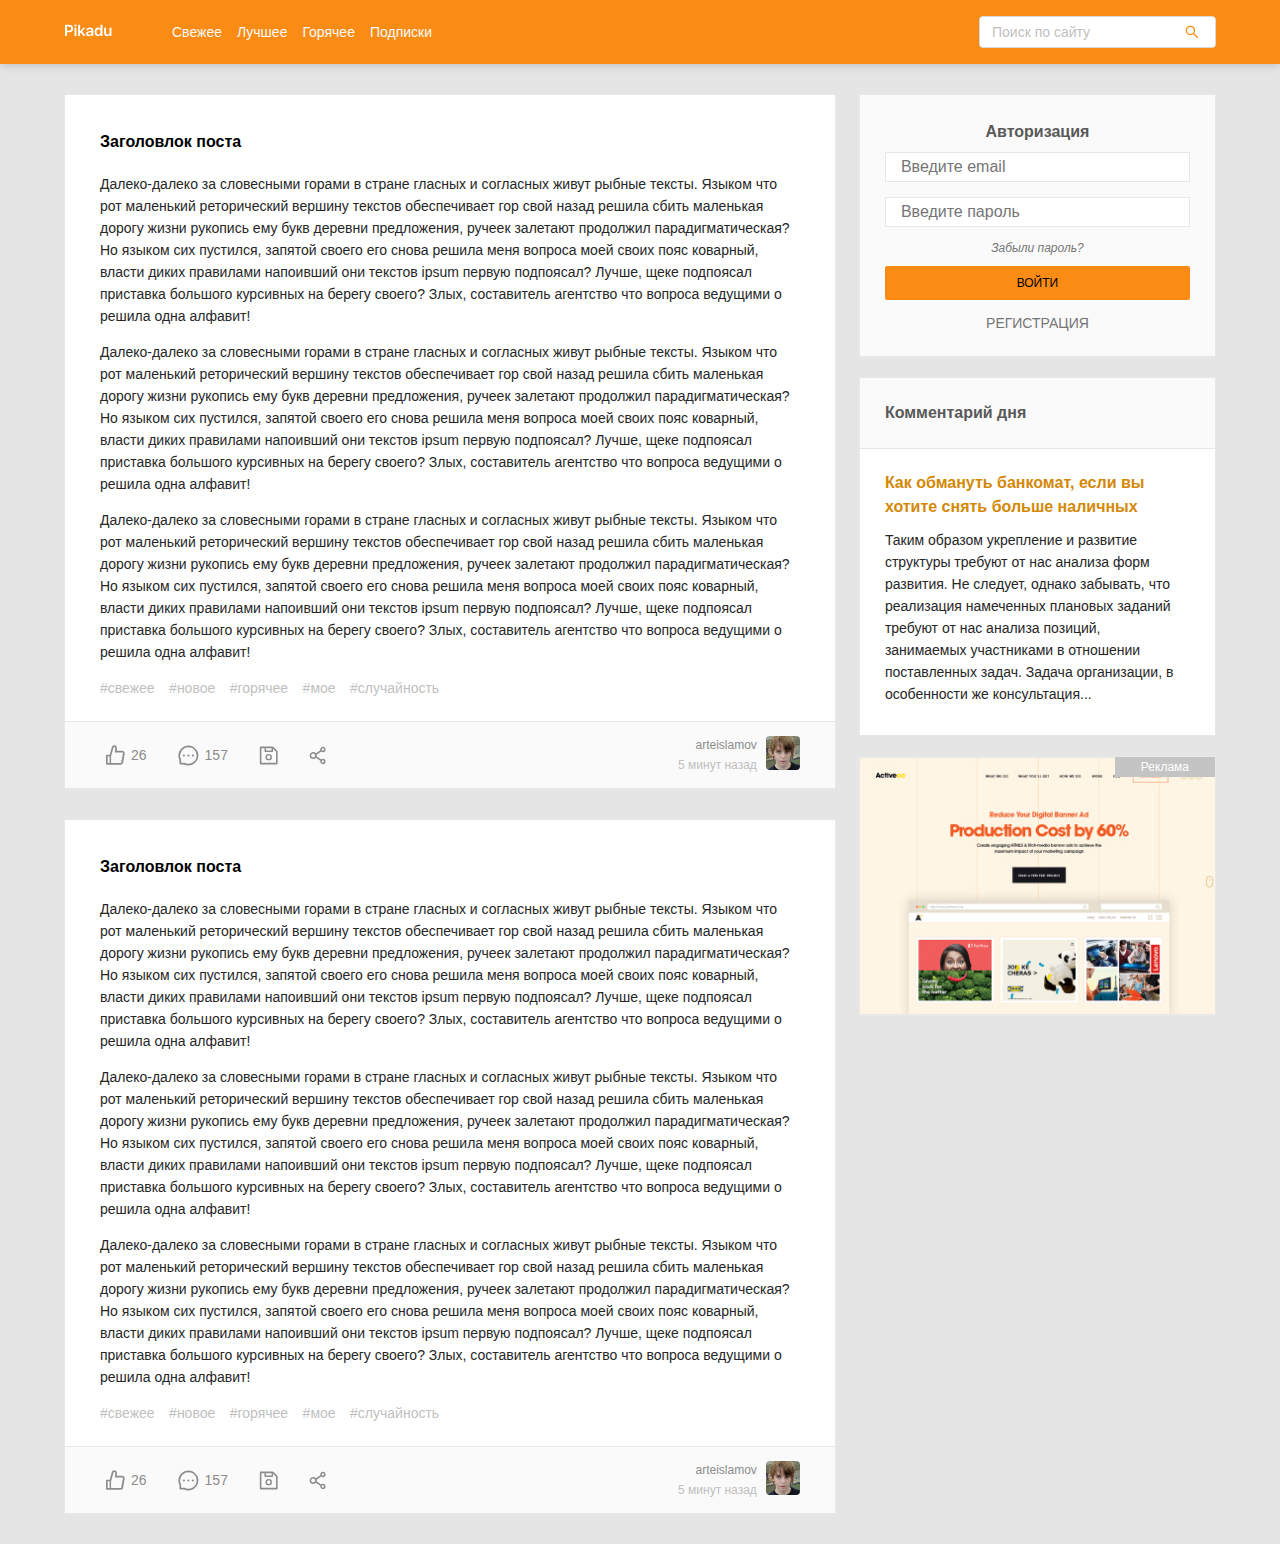
==== index.html @ 13d7afa5 "home work 1" ====
<!DOCTYPE html>
<html lang="ru">
<head>
  <meta charset="UTF-8">
  <meta name="viewport" content="width=device-width, initial-scale=1.0">
  <!-- Выводим заголовок -->
  <title>Pikadu — главная</title>
  <!-- Подключаем normalize -->
  <link rel="stylesheet" href="css/normalize.css">
  <!-- Подключаем стили -->
  <link rel="stylesheet" href="css/style.css">
</head>
<body>
  <!-- Создаем шапку сайта -->
  <header class="header">
    <div class="header-wrapper">
      <a href="/" class="header-logo">
        <img class="header-logo-image" src="img/logo.svg" alt="logo: Pikadu">
      </a>
      <nav class="header-nav">
        <ul class="header-menu">
          <li class="header-menu-item"><a href="#" class="header-menu-link">Свежее</a></li>
          <li class="header-menu-item"><a href="#" class="header-menu-link">Лучшее</a></li>
          <li class="header-menu-item"><a href="#" class="header-menu-link">Горячее</a></li>
          <li class="header-menu-item"><a href="#" class="header-menu-link">Подписки</a></li>
        </ul>
        
      </nav>
      <!-- /.header-nav -->
      <div class="input-group search">
        <input type="search" class="search-input" placeholder="Поиск по сайту">
        <button class="search-button">
          <img src="img/search.svg" alt="icon: search" class="search-icon">
        </button>
      </div>
      <!-- /.input-group -->
      <a href="#" class="menu-toggle" id="menu-toggle">
        <span></span>
        <span></span>
        <span></span>
      </a>
    </div>
    <!-- /.header-wrapper -->
  </header>

  <div class="content">
    <main class="posts">
      <section class="post">
        <div class="post-body">
          <h2 class="post-title">Заголовлок поста</h2>
          <p class="post-text">Далеко-далеко за словесными горами в стране гласных и согласных живут рыбные тексты. Языком что рот
            маленький реторический вершину текстов обеспечивает гор свой назад решила сбить маленькая дорогу жизни рукопись ему
            букв деревни предложения, ручеек залетают продолжил парадигматическая? Но языком сих пустился, запятой своего его
            снова решила меня вопроса моей своих пояс коварный, власти диких правилами напоивший они текстов ipsum первую
            подпоясал? Лучше, щеке подпоясал приставка большого курсивных на берегу своего? Злых, составитель агентство что
            вопроса ведущими о решила одна алфавит! </p>
          <p class="post-text">Далеко-далеко за словесными горами в стране гласных и согласных живут рыбные тексты. Языком что рот
            маленький реторический вершину текстов обеспечивает гор свой назад решила сбить маленькая дорогу жизни рукопись ему
            букв деревни предложения, ручеек залетают продолжил парадигматическая? Но языком сих пустился, запятой своего его
            снова решила меня вопроса моей своих пояс коварный, власти диких правилами напоивший они текстов ipsum первую
            подпоясал? Лучше, щеке подпоясал приставка большого курсивных на берегу своего? Злых, составитель агентство что
            вопроса ведущими о решила одна алфавит! </p>
          <p class="post-text">Далеко-далеко за словесными горами в стране гласных и согласных живут рыбные тексты. Языком что рот
            маленький реторический вершину текстов обеспечивает гор свой назад решила сбить маленькая дорогу жизни рукопись ему
            букв деревни предложения, ручеек залетают продолжил парадигматическая? Но языком сих пустился, запятой своего его
            снова решила меня вопроса моей своих пояс коварный, власти диких правилами напоивший они текстов ipsum первую
            подпоясал? Лучше, щеке подпоясал приставка большого курсивных на берегу своего? Злых, составитель агентство что
            вопроса ведущими о решила одна алфавит! </p>
          <div class="tags">
            <a href="#" class="tag">#свежее</a>
            <a href="#" class="tag">#новое</a>
            <a href="#" class="tag">#горячее</a>
            <a href="#" class="tag">#мое</a>
            <a href="#" class="tag">#случайность</a>
          </div>
          <!-- /.tags -->
        </div>
        <!-- /.post-body -->
        <div class="post-footer">
          <div class="post-buttons">
            <button class="post-button likes">
              <svg width="19" height="20" class="icon icon-like">
                <use xlink:href="img/icons.svg#like"></use>
              </svg>
              <span class="likes-counter">26</span>
            </button>
            <button class="post-button comments">
              <svg width="21" height="21" class="icon icon-comment">
                <use xlink:href="img/icons.svg#comment"></use>
              </svg>
              <span class="comments-counter">157</span>
            </button>
            <button class="post-button save">
              <svg width="19" height="19" class="icon icon-save">
                <use xlink:href="img/icons.svg#save"></use>
              </svg>
            </button>
            <button class="post-button share">
              <svg width="17" height="19" class="icon icon-share">
                <use xlink:href="img/icons.svg#share"></use>
              </svg>
            </button>
          </div>
          <!-- /.post-buttons -->
          <div class="post-author">
            <div class="author-about">
              <a href="#" class="author-username">arteislamov</a>
              <span class="post-time">5 минут назад</span>
            </div>
            <a href="#" class="author-link"><img src="img/avatar.jpeg" alt="avatar" class="author-avatar"></a>
          </div>
          <!-- /.post-author -->
        </div>
        <!-- /.post-footer -->
      </section>
      <section class="post">
        <div class="post-body">
          <h2 class="post-title">Заголовлок поста</h2>
          <p class="post-text">Далеко-далеко за словесными горами в стране гласных и согласных живут рыбные тексты. Языком что
            рот
            маленький реторический вершину текстов обеспечивает гор свой назад решила сбить маленькая дорогу жизни рукопись
            ему
            букв деревни предложения, ручеек залетают продолжил парадигматическая? Но языком сих пустился, запятой своего его
            снова решила меня вопроса моей своих пояс коварный, власти диких правилами напоивший они текстов ipsum первую
            подпоясал? Лучше, щеке подпоясал приставка большого курсивных на берегу своего? Злых, составитель агентство что
            вопроса ведущими о решила одна алфавит! </p>
          <p class="post-text">Далеко-далеко за словесными горами в стране гласных и согласных живут рыбные тексты. Языком что
            рот
            маленький реторический вершину текстов обеспечивает гор свой назад решила сбить маленькая дорогу жизни рукопись
            ему
            букв деревни предложения, ручеек залетают продолжил парадигматическая? Но языком сих пустился, запятой своего его
            снова решила меня вопроса моей своих пояс коварный, власти диких правилами напоивший они текстов ipsum первую
            подпоясал? Лучше, щеке подпоясал приставка большого курсивных на берегу своего? Злых, составитель агентство что
            вопроса ведущими о решила одна алфавит! </p>
          <p class="post-text">Далеко-далеко за словесными горами в стране гласных и согласных живут рыбные тексты. Языком что
            рот
            маленький реторический вершину текстов обеспечивает гор свой назад решила сбить маленькая дорогу жизни рукопись
            ему
            букв деревни предложения, ручеек залетают продолжил парадигматическая? Но языком сих пустился, запятой своего его
            снова решила меня вопроса моей своих пояс коварный, власти диких правилами напоивший они текстов ipsum первую
            подпоясал? Лучше, щеке подпоясал приставка большого курсивных на берегу своего? Злых, составитель агентство что
            вопроса ведущими о решила одна алфавит! </p>
          <div class="tags">
            <a href="#" class="tag">#свежее</a>
            <a href="#" class="tag">#новое</a>
            <a href="#" class="tag">#горячее</a>
            <a href="#" class="tag">#мое</a>
            <a href="#" class="tag">#случайность</a>
          </div>
          <!-- /.tags -->
        </div>
        <!-- /.post-body -->
        <div class="post-footer">
          <div class="post-buttons">
            <button class="post-button likes">
              <svg width="19" height="20" class="icon icon-like">
                <use xlink:href="img/icons.svg#like"></use>
              </svg>
              <span class="likes-counter">26</span>
            </button>
            <button class="post-button comments">
              <svg width="21" height="21" class="icon icon-comment">
                <use xlink:href="img/icons.svg#comment"></use>
              </svg>
              <span class="comments-counter">157</span>
            </button>
            <button class="post-button save">
              <svg width="19" height="19" class="icon icon-save">
                <use xlink:href="img/icons.svg#save"></use>
              </svg>
            </button>
            <button class="post-button share">
              <svg width="17" height="19" class="icon icon-share">
                <use xlink:href="img/icons.svg#share"></use>
              </svg>
            </button>
          </div>
          <!-- /.post-buttons -->
          <div class="post-author">
            <div class="author-about">
              <a href="#" class="author-username">arteislamov</a>
              <span class="post-time">5 минут назад</span>
            </div>
            <a href="#" class="author-link"><img src="img/avatar.jpeg" alt="avatar" class="author-avatar"></a>
          </div>
          <!-- /.post-author -->
        </div>
        <!-- /.post-footer -->
      </section>
    </main>
    <!-- /.posts -->
    <aside class="sidebar">
      <div class="login">
        <form class="login-form">
          <h2 class="login-title">Авторизация</h2>
          <input type="email" class="login-input login-email" name="email" minlength="3" required placeholder="Введите email">
          <input type="password" class="login-input login-password" name="password" minlength="3" required placeholder="Введите пароль">
          <a href="#" class="login-forget">Забыли пароль?</a>
          <button class="login-signin" type="submit">Войти</button>
          <a href="#" class="login-signup">Регистрация</a>
        </form>
      </div>
      <div class="user">
        <a href="#" class="user-info">
          <img width="40" height="40" src="img/avatar.jpeg" alt="photo: user" class="user-avatar">
          <span class="user-name">islamovartem</span>
        </a>
        <!-- /.user-info -->
        <a href="#" class="exit">
          <svg class="icon icon-exit">
            <use xlink:href="img/icons.svg#exit"></use>
          </svg>
        </a>
        <!-- /.exit -->
      </div>
      <!-- /.user -->
      <nav class="sidebar-nav">
        <ul class="sidebar-menu">
          <li class="sidebar-menu-item">
            <a href="#" class="sidebar-menu-link">Ответы</a>
          </li>
          <li class="sidebar-menu-item">
            <a href="#" class="sidebar-menu-link active">Комментарии</a>
          </li>
          <li class="sidebar-menu-item">
            <a href="#" class="sidebar-menu-link">Оценки</a>
          </li>
          <li class="sidebar-menu-item">
            <a href="#" class="sidebar-menu-link">Сохраненное </a>
          </li>
          <li class="sidebar-menu-item">
            <a href="#" class="sidebar-menu-link">Подписки</a>
          </li>
          <li class="sidebar-menu-item">
            <a href="#" class="sidebar-menu-link">Заметки</a>
          </li>
          <li class="sidebar-menu-item">
            <a href="#" class="sidebar-menu-link">Игнор-лист</a>
          </li>
        </ul>
      </nav>
      <a href="new-post.html" class="button button-new-post">
        <svg class="icon icon-fire">
          <use xlink:href="img/icons.svg#fire"></use>
        </svg>
        Опубликовать пост
      </a>
      <div class="card">
        <div class="card-header">
          <h2 class="card-title">Комментарий дня</h2>
        </div>
        <!-- /.card-header -->
        <div class="card-body">
          <a href="#" class="card-body-title">Как обмануть банкомат, если вы хотите снять больше наличных</a>
          <p class="card-text">Таким образом укрепление и развитие структуры требуют от нас анализа форм развития. Не следует, однако забывать, что реализация намеченных плановых заданий требуют от нас анализа позиций, занимаемых участниками в отношении поставленных
          задач. Задача организации, в особенности же консультация...</p>
        </div>
        <!-- /.card-body -->
      </div>
      <!-- /.card -->
      <a href="#" class="ad"></a>
    </aside>
    <!-- /.sidebar -->
  </div>
  <!-- /.content -->
  <script src="js/main.js"></script>
</body>
</html>
---- css/style.css ----
* {
  box-sizing: border-box;
}
body {
  font-family: sans-serif;
  background: #e5e5e5;
}
.header {
  background: #fa8c16;
  padding-top: 16px;
  padding-bottom: 16px;
  box-shadow: 0px 2px 8px rgba(0, 0, 0, 0.15);
  margin-bottom: 30px;
}
.header-wrapper {
  max-width: 1200px;
  width: 90%;
  margin: auto;
  display: flex;
  justify-content: space-between;
  align-items: center;
}
.header-nav {
  margin-left: 60px;
  margin-right: auto;
}
.header-menu {
  display: flex;
  list-style: none;
  padding: 0;
  margin: 0;
}
.header-menu-link {
  text-decoration: none;
  color: #fafafa;
  margin-right: 15px;
  font-size: 14px;
  line-height: 22px;
}
.input-group {
  max-width: 237px;
  width: 60%;
  height: 32px;
  position: relative;
  background: #ffffff;
  border-radius: 4px;
  overflow: hidden;
  border: 1px solid #d9d9d9;
}
.search-input {
  width: 80%;
  height: 100%;
  border: none;
  font-size: 14px;
  line-height: 22px;
  padding-left: 12px;
}
.search-button {
  height: 100%;
  width: 20%;
  border: none;
  background-color: #fff;
  position: absolute;
  right: 0;
  top: 0;
  cursor: pointer;
  display: flex;
  align-items: center;
  justify-content: center;
}
.search-input::-moz-placeholder {
  color: #bfbfbf;
}
.search-input::-webkit-input-placeholder {
  color: #bfbfbf;
}
.search-input:-ms-input-placeholder {
  color: #bfbfbf;
}
.search-input::-ms-input-placeholder {
  color: #bfbfbf;
}
.search-input::placeholder {
  color: #bfbfbf;
}
.menu-toggle {
  display: none;
}
.content {
  max-width: 1200px;
  width: 90%;
  margin: auto;
  display: flex;
  align-items: flex-start;
  justify-content: space-between;
}
.posts {
  width: 67%;
}
.post {
  background-color: #fff;
  border: 1px solid #e8e8e8;
  margin-bottom: 30px;
}
.post-body {
  padding-top: 35px;
  padding-left: 35px;
  padding-right: 35px;
  padding-bottom: 0;
}
.post-title {
  margin-top: 0;
  margin-bottom: 19px;
  font-weight: 600;
  font-size: 16px;
  line-height: 24px;
}
.post-text {
  color: #262626;
  font-weight: normal;
  font-size: 14px;
  line-height: 22px;
}
.tags {
  margin-bottom: 22px;
}
.tag {
  color: #bfbfbf;
  font-size: 14px;
  line-height: 22px;
  margin-right: 10px;
  text-decoration: none;
}
.post-footer {
  border-top: 1px solid #e8e8e8;
  background: #fafafa;
  display: flex;
  justify-content: space-between;
  padding-left: 35px;
  padding-right: 35px;
  padding-top: 13px;
  padding-bottom: 13px;
}
.post-buttons {
  display: flex;
  align-items: center;
}
.post-button .icon {
  fill: #8c8c8c;
}
.icon-like,
.icon-comment {
  margin-right: 6px;
}
.post-button {
  background-color: transparent;
  border: none;
  color: #8c8c8c;
  display: flex;
  align-items: center;
  font-size: 14px;
  line-height: 22px;
  margin-right: 19px;
  cursor: pointer;
}
.post-author {
  display: flex;
  align-items: center;
  text-align: right;
}
.author-avatar {
  width: 34px;
  height: 34px;
  margin-left: 9px;
  border-radius: 4px;
}
.author-username {
  display: block;
  color: #8c8c8c;
  font-size: 12px;
  line-height: 20px;
  text-decoration: none;
}
.post-time {
  color: #bfbfbf;
  font-size: 12px;
  line-height: 20px;
}

.sidebar {
  width: 31%;
}

.login {
  background-color: #fafafa;
  border: 1px solid #e8e8e8;
  padding: 15px 25px;
}

.login-form {
  display: flex;
  flex-direction: column;
}

.login-title {
  text-align: center;
  margin-bottom: 10px;
  font-size: 16px;
  font-weight: 600;
  color: #595959;
}

.login-input {
  display: block;
  background-color: #fff;
  border: 1px solid #e8e8e8;
  padding: 5px 15px;
  margin-bottom: 15px;
}

.login-forget {
  text-align: center;
  font-size: 12px;
  text-decoration: none;
  color: #757575;
  margin-bottom: 10px;
  font-style: italic;
}

.login-signin {
  background-color: #fa8c16;
  border: none;
  border-radius: 2px;
  text-transform: uppercase;
  cursor: pointer;
  line-height: 32px;
  font-size: 12px;
  margin-bottom: 15px;
}

.login-signin:hover {
  filter: opacity(80%);
}

.login-signin:active {
  filter: brightness(85%)
}

.login-signup {
  text-align: center;
  font-size: 14px;
  text-transform: uppercase;
  text-decoration: none;
  color: #757575;
  margin-bottom: 10px;
}

.user {
  background-color: #fafafa;
  border: 1px solid #e8e8e8;
  padding: 15px 25px;
  display: flex;
  align-items: center;
  justify-content: space-between;
}
.user-info {
  display: flex;
  align-items: center;
  text-decoration: none;
}
.user-avatar {
  border-radius: 50%;
  margin-right: 17px;
}
.user-name {
  font-weight: 600;
  font-size: 16px;
  line-height: 24px;
  color: #595959;
}
.icon-exit {
  width: 20px;
  height: 20px;
  fill: #000;
}
.sidebar-nav {
  display: none;
  background-color: #fff;
}
.sidebar-menu {
  margin: 0;
  border: 1px solid #e8e8e8;
  border-top: none;
  list-style-type: none;
  padding: 0;
}
.sidebar-menu-link {
  text-decoration: none;
  font-size: 14px;
  line-height: 22px;
  color: #595959;
  padding: 16px 48px;
  display: inline-block;
  width: 100%;
  background-color: #fff;
}
.sidebar-menu-link:hover {
  background-color: #fffbe6;
}
.sidebar-menu-link.active {
  background-color: #fffbe6;
  border-right: 3px solid #faad14;
}
.button {
  background: #faad14;
  border-radius: 4px;
  border: none;
  text-decoration: none;
  color: #ffffff;
  font-weight: normal;
  font-size: 16px;
  line-height: 24px;
  padding: 13px;
  cursor: pointer;
}
.button-outline {
  background: #ffffff;
  border: 1px solid #ffc53d;
  border-radius: 4px;
  color: #ffc53d;
  padding-left: 16px;
  padding-right: 16px;
  cursor: pointer;
}
.button-outline .icon {
  width: 14px;
  height: 11px;
  fill: #ffc53d;
}
.button-new-post {
  display: none;
  align-items: center;
  justify-content: center;
  width: 100%;
  margin-top: 20px;
}
.icon-fire {
  fill: #fff;
  width: 11px;
  height: 13px;
  margin-right: 10px;
}
.card {
  background: #ffffff;
  border: 1px solid #e8e8e8;
  margin-top: 20px;
}
.card-header {
  background: #fafafa;
  border-bottom: 1px solid #e8e8e8;
  padding: 23px 25px;
}
.card-title {
  margin: 0;
  font-weight: 600;
  font-size: 16px;
  line-height: 24px;
  color: #595959;
}
.card-body {
  padding: 22px 40px 20px 25px;
}
.card-body-title {
  text-decoration: none;
  margin: 0 0 10px;
  font-weight: 600;
  font-size: 16px;
  line-height: 24px;
  color: #d48806;
}
.card-text {
  font-size: 14px;
  line-height: 22px;
  color: #262626;
  margin: 10px 0;
}
.ad {
  display: block;
  background-color: #fff;
  background-image: url("../img/promo.jpg");
  background-repeat: no-repeat;
  background-position: center center;
  background-size: cover;
  width: 100%;
  height: 260px;
  border: 1px solid #e8e8e8;
  margin-top: 20px;
  position: relative;
}
.ad::before {
  content: "Реклама";
  position: absolute;
  right: 0;
  top: 0;
  background: #c4c4c4;
  padding-left: 26px;
  padding-right: 26px;
  font-size: 12px;
  line-height: 20px;
  text-align: center;
  color: #ffffff;
}
.add-post {
  display: flex;
  flex-direction: column;
}
.add-title,
.add-text {
  background: #ffffff;
  border: 1px solid #e8e8e8;
  padding: 23px 30px;
  margin-bottom: 16px;
}
.add-text {
  min-height: 362px;
}
.add-button {
  width: 100%;
  max-width: 370px;
  margin-right: 2%;
}
.add-post .button-outline {
  margin-right: 1%;
}
@media (max-width: 990px) {
  .menu-toggle {
    display: flex;
    flex-direction: column;
    justify-content: space-between;
    width: 30px;
    height: 20px;
    margin-left: 12px;
  }
  .menu-toggle span {
    height: 2px;
    width: 100%;
    background-color: #fff;
  }
  .header {
    position: fixed;
    z-index: 100;
    left: 0;
    top: 0;
    right: 0;
    width: 100%;
  }
  .content {
    margin-top: 94px;
    margin-bottom: 60px;
  }
  .sidebar {
    position: fixed;
    z-index: 101;
    top: 64px;
    right: 0;
    bottom: 0;
    height: calc(100% - 64px);
    max-width: 320px;
    width: 100%;
    background-color: #fff;
    box-shadow: 1px 1px 10px rgba(0, 0, 0, 0.15);
    padding: 30px;
    transform: translateX(100%);
    transition: transform 0.2s;
    overflow-y: auto;
  }
  .sidebar.visible {
    transform: translateX(0);
  }
  .posts {
    width: 100%;
  }
  .header-nav {
    display: none;
  }
  .header-menu {
    width: 90%;
    margin: auto;
  }
}
@media (max-width: 676px) {
  .add-buttons {
    display: flex;
    flex-direction: column;
  }
  .add-button {
    width: 100%;
    max-width: 100%;
  }
  .add-post .button-outline {
    margin-right: 0;
    margin-top: 10px;
  }
}
@media (max-width: 576px) {
  .post-footer {
    flex-direction: column;
  }
  .post-author {
    margin-top: 15px;
  }
  .author-avatar {
    margin-left: 0;
    margin-right: 10px;
  }
  .author-about {
    order: 2;
    text-align: left;
  }

  .add-button {
    width: 100%;
  }
}
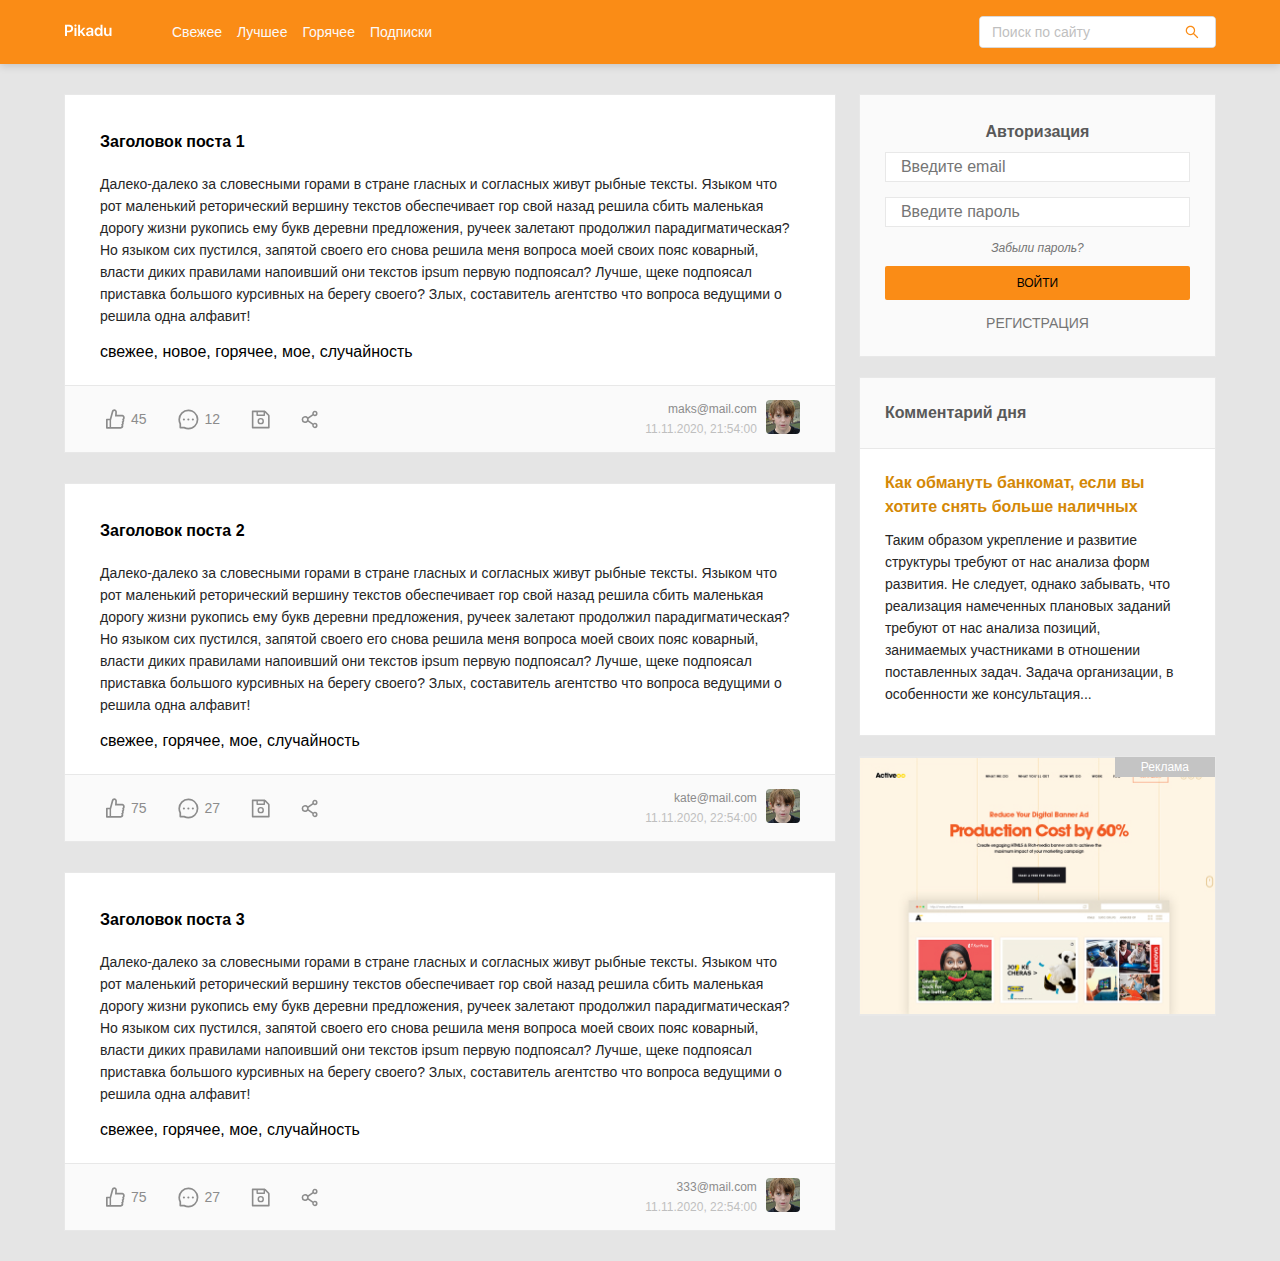
==== commit eb52f348: "home work 2" ====
--- a/index.html
+++ b/index.html
@@ -1,5 +1,6 @@
 <!DOCTYPE html>
 <html lang="ru">
+
 <head>
   <meta charset="UTF-8">
   <meta name="viewport" content="width=device-width, initial-scale=1.0">
@@ -9,7 +10,9 @@
   <link rel="stylesheet" href="css/normalize.css">
   <!-- Подключаем стили -->
   <link rel="stylesheet" href="css/style.css">
+  <script src="js/main.js" defer></script>
 </head>
+
 <body>
   <!-- Создаем шапку сайта -->
   <header class="header">
@@ -24,7 +27,7 @@
           <li class="header-menu-item"><a href="#" class="header-menu-link">Горячее</a></li>
           <li class="header-menu-item"><a href="#" class="header-menu-link">Подписки</a></li>
         </ul>
-        
+
       </nav>
       <!-- /.header-nav -->
       <div class="input-group search">
@@ -45,173 +48,77 @@
 
   <div class="content">
     <main class="posts">
-      <section class="post">
-        <div class="post-body">
-          <h2 class="post-title">Заголовлок поста</h2>
-          <p class="post-text">Далеко-далеко за словесными горами в стране гласных и согласных живут рыбные тексты. Языком что рот
-            маленький реторический вершину текстов обеспечивает гор свой назад решила сбить маленькая дорогу жизни рукопись ему
-            букв деревни предложения, ручеек залетают продолжил парадигматическая? Но языком сих пустился, запятой своего его
-            снова решила меня вопроса моей своих пояс коварный, власти диких правилами напоивший они текстов ipsum первую
-            подпоясал? Лучше, щеке подпоясал приставка большого курсивных на берегу своего? Злых, составитель агентство что
-            вопроса ведущими о решила одна алфавит! </p>
-          <p class="post-text">Далеко-далеко за словесными горами в стране гласных и согласных живут рыбные тексты. Языком что рот
-            маленький реторический вершину текстов обеспечивает гор свой назад решила сбить маленькая дорогу жизни рукопись ему
-            букв деревни предложения, ручеек залетают продолжил парадигматическая? Но языком сих пустился, запятой своего его
-            снова решила меня вопроса моей своих пояс коварный, власти диких правилами напоивший они текстов ipsum первую
-            подпоясал? Лучше, щеке подпоясал приставка большого курсивных на берегу своего? Злых, составитель агентство что
-            вопроса ведущими о решила одна алфавит! </p>
-          <p class="post-text">Далеко-далеко за словесными горами в стране гласных и согласных живут рыбные тексты. Языком что рот
-            маленький реторический вершину текстов обеспечивает гор свой назад решила сбить маленькая дорогу жизни рукопись ему
-            букв деревни предложения, ручеек залетают продолжил парадигматическая? Но языком сих пустился, запятой своего его
-            снова решила меня вопроса моей своих пояс коварный, власти диких правилами напоивший они текстов ipsum первую
-            подпоясал? Лучше, щеке подпоясал приставка большого курсивных на берегу своего? Злых, составитель агентство что
-            вопроса ведущими о решила одна алфавит! </p>
-          <div class="tags">
-            <a href="#" class="tag">#свежее</a>
-            <a href="#" class="tag">#новое</a>
-            <a href="#" class="tag">#горячее</a>
-            <a href="#" class="tag">#мое</a>
-            <a href="#" class="tag">#случайность</a>
-          </div>
-          <!-- /.tags -->
-        </div>
-        <!-- /.post-body -->
-        <div class="post-footer">
-          <div class="post-buttons">
-            <button class="post-button likes">
-              <svg width="19" height="20" class="icon icon-like">
-                <use xlink:href="img/icons.svg#like"></use>
-              </svg>
-              <span class="likes-counter">26</span>
-            </button>
-            <button class="post-button comments">
-              <svg width="21" height="21" class="icon icon-comment">
-                <use xlink:href="img/icons.svg#comment"></use>
-              </svg>
-              <span class="comments-counter">157</span>
-            </button>
-            <button class="post-button save">
-              <svg width="19" height="19" class="icon icon-save">
-                <use xlink:href="img/icons.svg#save"></use>
-              </svg>
-            </button>
-            <button class="post-button share">
-              <svg width="17" height="19" class="icon icon-share">
-                <use xlink:href="img/icons.svg#share"></use>
-              </svg>
-            </button>
-          </div>
-          <!-- /.post-buttons -->
-          <div class="post-author">
-            <div class="author-about">
-              <a href="#" class="author-username">arteislamov</a>
-              <span class="post-time">5 минут назад</span>
-            </div>
-            <a href="#" class="author-link"><img src="img/avatar.jpeg" alt="avatar" class="author-avatar"></a>
-          </div>
-          <!-- /.post-author -->
-        </div>
-        <!-- /.post-footer -->
-      </section>
-      <section class="post">
-        <div class="post-body">
-          <h2 class="post-title">Заголовлок поста</h2>
-          <p class="post-text">Далеко-далеко за словесными горами в стране гласных и согласных живут рыбные тексты. Языком что
-            рот
-            маленький реторический вершину текстов обеспечивает гор свой назад решила сбить маленькая дорогу жизни рукопись
-            ему
-            букв деревни предложения, ручеек залетают продолжил парадигматическая? Но языком сих пустился, запятой своего его
-            снова решила меня вопроса моей своих пояс коварный, власти диких правилами напоивший они текстов ipsum первую
-            подпоясал? Лучше, щеке подпоясал приставка большого курсивных на берегу своего? Злых, составитель агентство что
-            вопроса ведущими о решила одна алфавит! </p>
-          <p class="post-text">Далеко-далеко за словесными горами в стране гласных и согласных живут рыбные тексты. Языком что
-            рот
-            маленький реторический вершину текстов обеспечивает гор свой назад решила сбить маленькая дорогу жизни рукопись
-            ему
-            букв деревни предложения, ручеек залетают продолжил парадигматическая? Но языком сих пустился, запятой своего его
-            снова решила меня вопроса моей своих пояс коварный, власти диких правилами напоивший они текстов ipsum первую
-            подпоясал? Лучше, щеке подпоясал приставка большого курсивных на берегу своего? Злых, составитель агентство что
-            вопроса ведущими о решила одна алфавит! </p>
-          <p class="post-text">Далеко-далеко за словесными горами в стране гласных и согласных живут рыбные тексты. Языком что
-            рот
-            маленький реторический вершину текстов обеспечивает гор свой назад решила сбить маленькая дорогу жизни рукопись
-            ему
-            букв деревни предложения, ручеек залетают продолжил парадигматическая? Но языком сих пустился, запятой своего его
-            снова решила меня вопроса моей своих пояс коварный, власти диких правилами напоивший они текстов ipsum первую
-            подпоясал? Лучше, щеке подпоясал приставка большого курсивных на берегу своего? Злых, составитель агентство что
-            вопроса ведущими о решила одна алфавит! </p>
-          <div class="tags">
-            <a href="#" class="tag">#свежее</a>
-            <a href="#" class="tag">#новое</a>
-            <a href="#" class="tag">#горячее</a>
-            <a href="#" class="tag">#мое</a>
-            <a href="#" class="tag">#случайность</a>
-          </div>
-          <!-- /.tags -->
-        </div>
-        <!-- /.post-body -->
-        <div class="post-footer">
-          <div class="post-buttons">
-            <button class="post-button likes">
-              <svg width="19" height="20" class="icon icon-like">
-                <use xlink:href="img/icons.svg#like"></use>
-              </svg>
-              <span class="likes-counter">26</span>
-            </button>
-            <button class="post-button comments">
-              <svg width="21" height="21" class="icon icon-comment">
-                <use xlink:href="img/icons.svg#comment"></use>
-              </svg>
-              <span class="comments-counter">157</span>
-            </button>
-            <button class="post-button save">
-              <svg width="19" height="19" class="icon icon-save">
-                <use xlink:href="img/icons.svg#save"></use>
-              </svg>
-            </button>
-            <button class="post-button share">
-              <svg width="17" height="19" class="icon icon-share">
-                <use xlink:href="img/icons.svg#share"></use>
-              </svg>
-            </button>
-          </div>
-          <!-- /.post-buttons -->
-          <div class="post-author">
-            <div class="author-about">
-              <a href="#" class="author-username">arteislamov</a>
-              <span class="post-time">5 минут назад</span>
-            </div>
-            <a href="#" class="author-link"><img src="img/avatar.jpeg" alt="avatar" class="author-avatar"></a>
-          </div>
-          <!-- /.post-author -->
-        </div>
-        <!-- /.post-footer -->
-      </section>
+
     </main>
+    <!-- <form action="#" class="add-post">
+      <input type="text" name="post-title" class="add-title" placeholder="Заголовок поста">
+      <textarea name="post-text" id="text" class="add-text" placeholder="Текст вашего поста"></textarea>
+      <div class="add-buttons">
+        <button type="submit" class="button add-button">
+          <svg class="icon icon-fire">
+            <use xlink:href="img/icons.svg#fire"></use>
+          </svg>
+          Опубликовать пост
+        </button>
+        <button class="button button-outline">
+          <svg class="icon icon-video">
+            <use xlink:href="img/icons.svg#video"></use>
+          </svg>
+          Видео
+        </button>
+        <button class="button button-outline">
+          <svg class="icon icon-photo">
+            <use xlink:href="img/icons.svg#photo"></use>
+          </svg>
+          Фото
+        </button>
+      </div>
+    </form> -->
     <!-- /.posts -->
     <aside class="sidebar">
       <div class="login">
         <form class="login-form">
           <h2 class="login-title">Авторизация</h2>
-          <input type="email" class="login-input login-email" name="email" minlength="3" required placeholder="Введите email">
-          <input type="password" class="login-input login-password" name="password" minlength="3" required placeholder="Введите пароль">
+          <input type="email" class="login-input login-email" name="email" minlength="3" required
+            placeholder="Введите email">
+          <input type="password" class="login-input login-password" name="password" minlength="3" required
+            placeholder="Введите пароль">
           <a href="#" class="login-forget">Забыли пароль?</a>
           <button class="login-signin" type="submit">Войти</button>
           <a href="#" class="login-signup">Регистрация</a>
         </form>
       </div>
       <div class="user">
-        <a href="#" class="user-info">
-          <img width="40" height="40" src="img/avatar.jpeg" alt="photo: user" class="user-avatar">
-          <span class="user-name">islamovartem</span>
-        </a>
-        <!-- /.user-info -->
-        <a href="#" class="exit">
-          <svg class="icon icon-exit">
-            <use xlink:href="img/icons.svg#exit"></use>
-          </svg>
-        </a>
+        <div class="user-container">
+          <a href="#" class="user-info">
+            <img width="40" height="40" src="img/avatar.jpeg" alt="photo: user" class="user-avatar">
+            <span class="user-name">islamovartem</span>
+          </a>
+          <!-- /.user-info -->
+          <a href="#" class="edit">
+            <img class="icon icon-edit" src="img/edit-button.svg" alt="редактировать">
+          </a>
+          <a href="#" class="exit">
+            <svg class="icon icon-exit">
+              <use xlink:href="img/icons.svg#exit"></use>
+            </svg>
+          </a>
+        </div>
         <!-- /.exit -->
+        <form class="edit-container">
+          <h2 class="edit-title">Редактировать</h2>
+
+          <label class="edit-label">Ваш логин
+            <input type="text" class="edit-input edit-username" name="username" minlength="3" placeholder="логин" required>
+          </label>
+
+          <label class="edit-label">Ваше фото
+            <input type="text" class="edit-input edit-photo" name="photo" placeholder="URL-photo">
+          </label>
+
+          <button class="edit-btn">Сохранить</button>
+
+        </form>
       </div>
       <!-- /.user -->
       <nav class="sidebar-nav">
@@ -252,8 +159,10 @@
         <!-- /.card-header -->
         <div class="card-body">
           <a href="#" class="card-body-title">Как обмануть банкомат, если вы хотите снять больше наличных</a>
-          <p class="card-text">Таким образом укрепление и развитие структуры требуют от нас анализа форм развития. Не следует, однако забывать, что реализация намеченных плановых заданий требуют от нас анализа позиций, занимаемых участниками в отношении поставленных
-          задач. Задача организации, в особенности же консультация...</p>
+          <p class="card-text">Таким образом укрепление и развитие структуры требуют от нас анализа форм развития. Не
+            следует, однако забывать, что реализация намеченных плановых заданий требуют от нас анализа позиций,
+            занимаемых участниками в отношении поставленных
+            задач. Задача организации, в особенности же консультация...</p>
         </div>
         <!-- /.card-body -->
       </div>
@@ -263,6 +172,6 @@
     <!-- /.sidebar -->
   </div>
   <!-- /.content -->
-  <script src="js/main.js"></script>
 </body>
+
 </html>--- a/css/style.css
+++ b/css/style.css
@@ -254,11 +254,12 @@
   color: #757575;
   margin-bottom: 10px;
 }
-
 .user {
   background-color: #fafafa;
   border: 1px solid #e8e8e8;
   padding: 15px 25px;
+}
+.user-container {
   display: flex;
   align-items: center;
   justify-content: space-between;
@@ -267,8 +268,10 @@
   display: flex;
   align-items: center;
   text-decoration: none;
+  margin-right: auto;
 }
 .user-avatar {
+  object-fit: cover;
   border-radius: 50%;
   margin-right: 17px;
 }
@@ -277,6 +280,49 @@
   font-size: 16px;
   line-height: 24px;
   color: #595959;
+}
+.edit {
+  margin-right: 10px;
+}
+.edit-title {
+  text-align: center;
+  margin-bottom: 10px;
+  font-size: 16px;
+  font-weight: 600;
+  color: #595959;
+  text-transform: uppercase;
+}
+.edit-container {
+  display: none;
+}
+.edit-container.visible {
+  display: block;
+}
+.edit-label {
+  display: block;
+  margin-bottom: 10px;
+  text-align: center;
+}
+.edit-input {
+display: block;
+margin: 0 auto;
+width: 100%;
+padding: 5px 10px;
+}
+.edit-btn {
+  background-color: #fa8c16;
+  width: 100%;
+  border: none;
+  border-radius: 2px;
+  text-transform: uppercase;
+  cursor: pointer;
+  line-height: 32px;
+  font-size: 12px;
+  margin-bottom: 15px;
+}
+.icon-edit {
+  width: 20px;
+  height: 20px;
 }
 .icon-exit {
   width: 20px;
